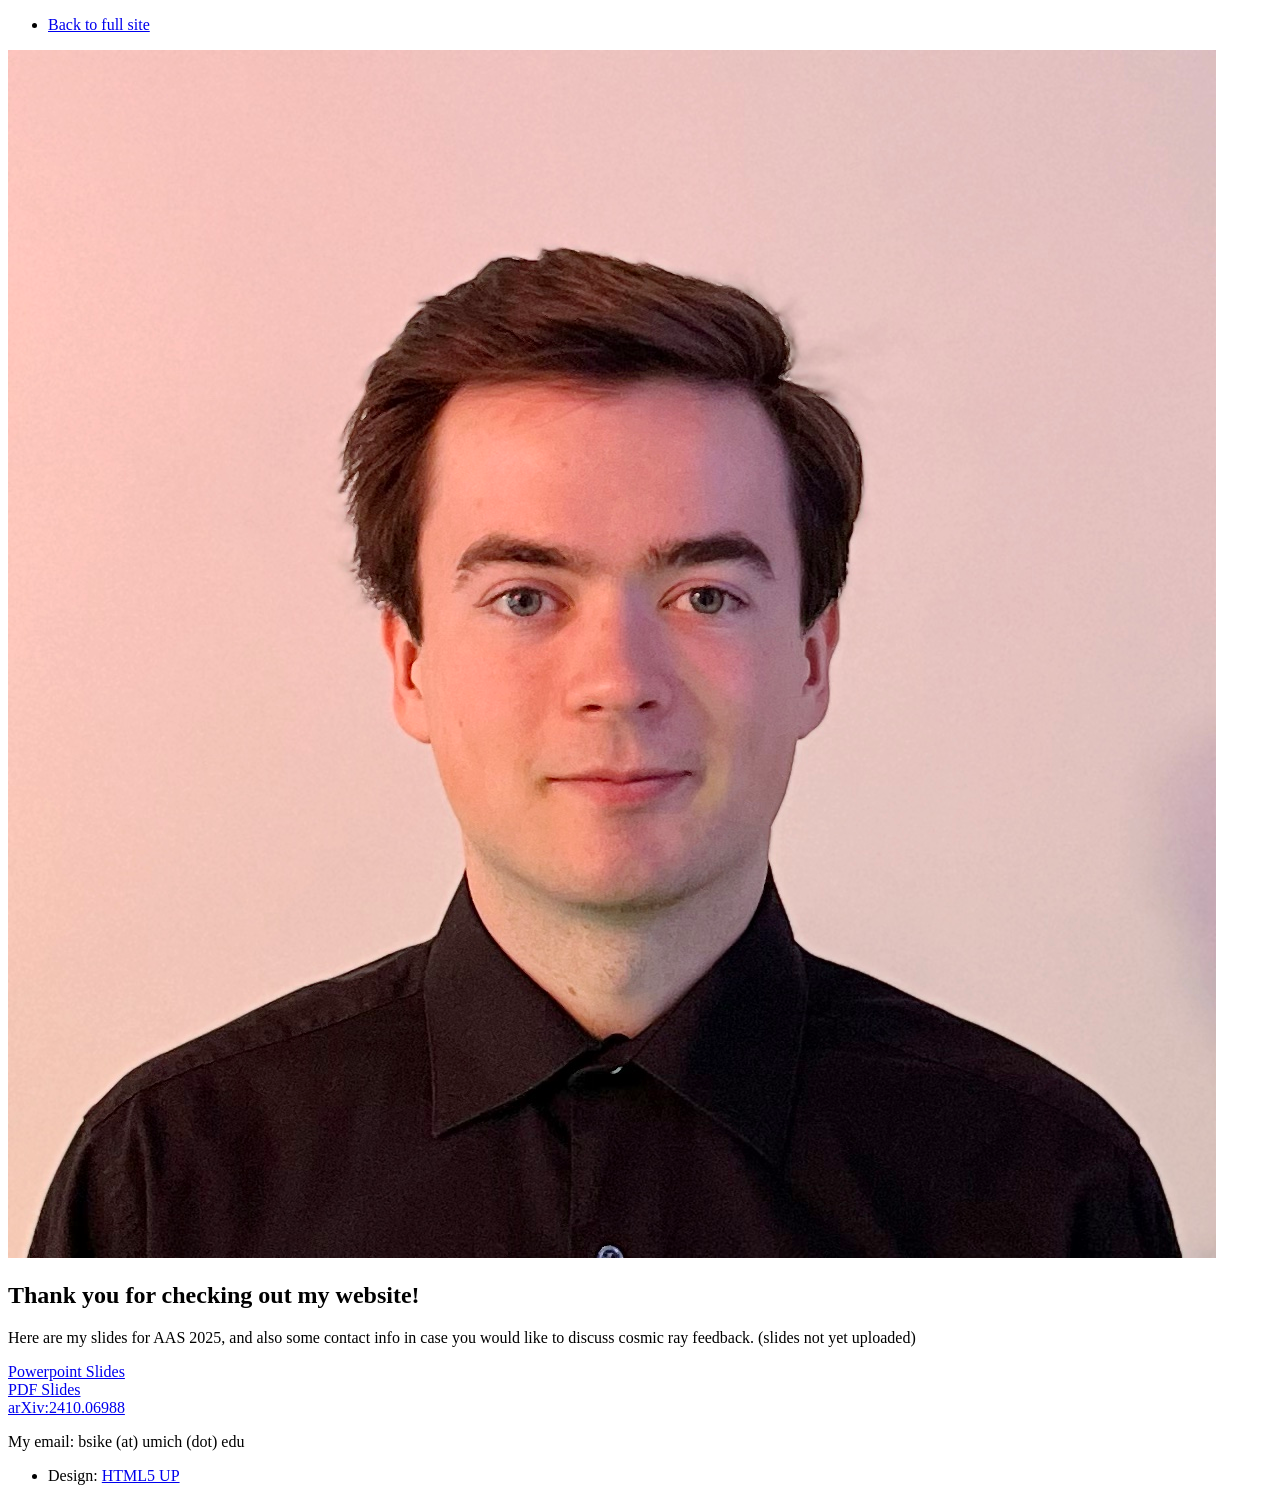
==== aas2025/index.html @ dfea4cd9 "Add conference pages" ====
<!DOCTYPE HTML>
<!--
	Miniport by HTML5 UP
	html5up.net | @ajlkn
	Free for personal and commercial use under the CCA 3.0 license (html5up.net/license)
-->
<html>
	<head>
		<title>Brandon Sike AAS 2025</title>
		<meta charset="utf-8" />
		<meta name="viewport" content="width=device-width, initial-scale=1, user-scalable=no" />
		<link rel="stylesheet" href="../assets/css/main.css" />
	</head>
	<body class="is-preload">

		<!-- Nav -->
			<nav id="nav">
				<ul class="container">
					<li><a href="../index.html">Back to full site</a></li>
				</ul>
			</nav>

		

		<!-- Main Bit -->
			<article id="mainbit" class="wrapper style2">				
				<div class="container">
					<div class="row">
						<div class="col-4 col-5-large col-12-medium">
							<span class="image fit"><img src="../images/head_shot.jpg" alt="Me." /></span>
						</div>
						<div class="col-8 col-7-large col-12-medium">
								<header>
									<h2>Thank you for checking out my website!</h2>
									<p>
										Here are my slides for AAS 2025, and also some 
										contact info in case you would like to discuss 
										cosmic ray feedback. (slides not yet uploaded)</p>
								</header>
								<a href="sike_tmex2025_slides.pptx">Powerpoint Slides</a>
								<br>
								<a href="sike_tmex2025_slides.pdf">PDF Slides</a>
								<br>
								<a href="https://arxiv.org/abs/2410.06988">arXiv:2410.06988</a>
								<br>
								<p>My email: bsike (at) umich (dot) edu</p>
							</div>
						</div>
					</div>
				</div>
			</article>

		<!-- Contact -->
<!--
			<article id="contact" class="wrapper style4">
				<div class="container medium">
					<header>
						<h2>Have me make stuff for you.</h2>
						<p>Ornare nulla proin odio consequat sapien vestibulum ipsum.</p>
					</header>
					<div class="row">
						<div class="col-12">
							<form method="post" action="#">
								<div class="row">
									<div class="col-6 col-12-small">
										<input type="text" name="name" id="name" placeholder="Name" />
									</div>
									<div class="col-6 col-12-small">
										<input type="text" name="email" id="email" placeholder="Email" />
									</div>
									<div class="col-12">
										<input type="text" name="subject" id="subject" placeholder="Subject" />
									</div>
									<div class="col-12">
										<textarea name="message" id="message" placeholder="Message"></textarea>
									</div>
									<div class="col-12">
										<ul class="actions">
											<li><input type="submit" value="Send Message" /></li>
											<li><input type="reset" value="Clear Form" class="alt" /></li>
										</ul>
									</div>
								</div>
							</form>
						</div>
						<div class="col-12">
							<hr />
							<h3>Find me on ...</h3>
							<ul class="social">
								<li><a href="#" class="icon brands fa-twitter"><span class="label">Twitter</span></a></li>
								<li><a href="#" class="icon brands fa-facebook-f"><span class="label">Facebook</span></a></li>
								<li><a href="#" class="icon brands fa-dribbble"><span class="label">Dribbble</span></a></li>
								<li><a href="#" class="icon brands fa-linkedin-in"><span class="label">LinkedIn</span></a></li>
								<li><a href="#" class="icon brands fa-tumblr"><span class="label">Tumblr</span></a></li>
								<li><a href="#" class="icon brands fa-google-plus"><span class="label">Google+</span></a></li>
								<li><a href="#" class="icon brands fa-github"><span class="label">Github</span></a></li>
								<!- -
								<li><a href="#" class="icon solid fa-rss"><span>RSS</span></a></li>
								<li><a href="#" class="icon brands fa-instagram"><span>Instagram</span></a></li>
								<li><a href="#" class="icon brands fa-foursquare"><span>Foursquare</span></a></li>
								<li><a href="#" class="icon brands fa-skype"><span>Skype</span></a></li>
								<li><a href="#" class="icon brands fa-soundcloud"><span>Soundcloud</span></a></li>
								<li><a href="#" class="icon brands fa-youtube"><span>YouTube</span></a></li>
								<li><a href="#" class="icon brands fa-blogger"><span>Blogger</span></a></li>
								<li><a href="#" class="icon brands fa-flickr"><span>Flickr</span></a></li>
								<li><a href="#" class="icon brands fa-vimeo"><span>Vimeo</span></a></li>
								- ->
							</ul>
							<hr />
						</div>
					</div>
				</div>
			</article>
-->
	<footer>
		<ul id="copyright">
			<!--<li>&copy; Brandon Sike. All rights reserved.</li>-->
			<li>Design: <a href="http://html5up.net">HTML5 UP</a></li>
		</ul>
	</footer>
		<!-- Scripts -->
			<script src="../assets/js/jquery.min.js"></script>
			<script src="../assets/js/jquery.scrolly.min.js"></script>
			<script src="../assets/js/browser.min.js"></script>
			<script src="../assets/js/breakpoints.min.js"></script>
			<script src="../assets/js/util.js"></script>
			<script src="../assets/js/main.js"></script>

	</body>
</html>
---- assets/css/main.css ----
@import url("https://fonts.googleapis.com/css?family=Open+Sans:300,300italic,600,600italic,700");
@import url("fontawesome-all.min.css");

/*
	Miniport by HTML5 UP
	html5up.net | @ajlkn
	Free for personal and commercial use under the CCA 3.0 license (html5up.net/license)
*/

html, body, div, span, applet, object,
iframe, h1, h2, h3, h4, h5, h6, p, blockquote,
pre, a, abbr, acronym, address, big, cite,
code, del, dfn, em, img, ins, kbd, q, s, samp,
small, strike, strong, sub, sup, tt, var, b,
u, i, center, dl, dt, dd, ol, ul, li, fieldset,
form, label, legend, table, caption, tbody,
tfoot, thead, tr, th, td, article, aside,
canvas, details, embed, figure, figcaption,
footer, header, hgroup, menu, nav, output, ruby,
section, summary, time, mark, audio, video {
	margin: 0;
	padding: 0;
	border: 0;
	font-size: 100%;
	font: inherit;
	vertical-align: baseline;}

article, aside, details, figcaption, figure,
footer, header, hgroup, menu, nav, section {
	display: block;}

body {
	line-height: 1;
}

ol, ul {
	list-style: none;
}

blockquote, q {
	quotes: none;
}

	blockquote:before, blockquote:after, q:before, q:after {
		content: '';
		content: none;
	}

table {
	border-collapse: collapse;
	border-spacing: 0;
}

body {
	-webkit-text-size-adjust: none;
}

mark {
	background-color: transparent;
	color: inherit;
}

input::-moz-focus-inner {
	border: 0;
	padding: 0;
}

input, select, textarea {
	-moz-appearance: none;
	-webkit-appearance: none;
	-ms-appearance: none;
	appearance: none;
}

/* Basic */

	html {
		box-sizing: border-box;
	}

	*, *:before, *:after {
		box-sizing: inherit;
	}

	body {
		padding-top: 3.5em;
	}

		body.is-preload *, body.is-preload *:before, body.is-preload *:after {
			-moz-animation: none !important;
			-webkit-animation: none !important;
			-ms-animation: none !important;
			animation: none !important;
			-moz-transition: none !important;
			-webkit-transition: none !important;
			-ms-transition: none !important;
			transition: none !important;
		}

	body, input, textarea, select {
		font-family: 'Open Sans', sans-serif;
		line-height: 1.85em;
		color: #888;
		font-weight: 300;
		font-size: 13pt;
	}

	a {
		-moz-transition: color .2s ease-in-out;
		-webkit-transition: color .2s ease-in-out;
		-ms-transition: color .2s ease-in-out;
		transition: color .2s ease-in-out;
		color: #43B3E0;
		text-decoration: underline;
	}

		a:hover {
			color: #43bff0 !important;
		}

		a img {
			border: 0;
		}

	b, strong {
		font-weight: 600;
		color: #3e3e3e;
	}

	i, em {
		font-style: italic;
	}

	sub {
		position: relative;
		top: 0.5em;
		font-size: 0.8em;
	}

	sup {
		position: relative;
		top: -0.5em;
		font-size: 0.8em;
	}

	blockquote {
		border-left: solid 0.75em #eee;
		padding: 1em 0 1em 1.5em;
		font-style: italic;
	}

	h1, h2, h3, h4, h5, h6 {
		color: #3e3e3e;
		margin: 0 0 0.75em 0;
	}

	h1 a, h2 a, h3 a, h4 a, h5 a, h6 a {
		text-decoration: none;
		color: inherit;
	}

	h2, h3, h4, h5, h6 {
		font-weight: 700;
	}

	h1 {
		font-size: 3.25em;
		letter-spacing: -0.025em;
		font-weight: 300;
	}

		h1 strong {
			font-weight: 700;
		}

	h2 {
		font-size: 2em;
		letter-spacing: -0.015em;
	}

	h3 {
		font-size: 1.5em;
		letter-spacing: -0.015em;
	}

	em, i {
		font-style: italic;
	}

	br.clear {
		clear: both;
	}

	hr {
		border: 0;
		border-top: solid 1px #444;
		border-top-color: rgba(0, 0, 0, 0.35);
		box-shadow: 0px 1px 0px 0px rgba(255, 255, 255, 0.1);
		height: 1px;
		margin: 3em 0;
	}

	p, ul, ol, dl, table {
		margin-bottom: 2em;
	}

	header {
		margin: 0 0 3em 0;
	}

		header > p {
			font-size: 1.25em;
			margin: 0;
		}

	footer {
		margin: 3em 0 0 0;
	}

		footer > p {
			font-size: 1.25em;
		}

/* Container */

	.container {
		margin: 0 auto;
		max-width: calc(100% - 50px);
		width: 1200px;
	}

		.container.medium {
			width: 900px;
		}

		@media screen and (max-width: 1680px) {

			.container {
				width: 1200px;
			}

				.container.medium {
					width: 900px;
				}

		}

		@media screen and (max-width: 1280px) {

			.container {
				width: 960px;
			}

				.container.medium {
					width: 720px;
				}

		}

		@media screen and (max-width: 980px) {

			.container {
				width: 100%;
			}

				.container.medium {
					width: 75%;
				}

		}

		@media screen and (max-width: 736px) {

			.container {
				width: 100%;
				max-width: calc(100% - 30px);
			}

				.container.medium {
					width: 100%;
				}

		}

/* Row */

	.row {
		display: flex;
		flex-wrap: wrap;
		box-sizing: border-box;
		align-items: stretch;
	}

		.row > * {
			box-sizing: border-box;
		}

		.row.gtr-uniform > * > :last-child {
			margin-bottom: 0;
		}

		.row.aln-left {
			justify-content: flex-start;
		}

		.row.aln-center {
			justify-content: center;
		}

		.row.aln-right {
			justify-content: flex-end;
		}

		.row.aln-top {
			align-items: flex-start;
		}

		.row.aln-middle {
			align-items: center;
		}

		.row.aln-bottom {
			align-items: flex-end;
		}

		.row > .imp {
			order: -1;
		}

		.row > .col-1 {
			width: 8.33333%;
		}

		.row > .off-1 {
			margin-left: 8.33333%;
		}

		.row > .col-2 {
			width: 16.66667%;
		}

		.row > .off-2 {
			margin-left: 16.66667%;
		}

		.row > .col-3 {
			width: 25%;
		}

		.row > .off-3 {
			margin-left: 25%;
		}

		.row > .col-4 {
			width: 33.33333%;
		}

		.row > .off-4 {
			margin-left: 33.33333%;
		}

		.row > .col-5 {
			width: 41.66667%;
		}

		.row > .off-5 {
			margin-left: 41.66667%;
		}

		.row > .col-6 {
			width: 50%;
		}

		.row > .off-6 {
			margin-left: 50%;
		}

		.row > .col-7 {
			width: 58.33333%;
		}

		.row > .off-7 {
			margin-left: 58.33333%;
		}

		.row > .col-8 {
			width: 66.66667%;
		}

		.row > .off-8 {
			margin-left: 66.66667%;
		}

		.row > .col-9 {
			width: 75%;
		}

		.row > .off-9 {
			margin-left: 75%;
		}

		.row > .col-10 {
			width: 83.33333%;
		}

		.row > .off-10 {
			margin-left: 83.33333%;
		}

		.row > .col-11 {
			width: 91.66667%;
		}

		.row > .off-11 {
			margin-left: 91.66667%;
		}

		.row > .col-12 {
			width: 100%;
		}

		.row > .off-12 {
			margin-left: 100%;
		}

		.row.gtr-0 {
			margin-top: 0px;
			margin-left: 0px;
		}

			.row.gtr-0 > * {
				padding: 0px 0 0 0px;
			}

			.row.gtr-0.gtr-uniform {
				margin-top: 0px;
			}

				.row.gtr-0.gtr-uniform > * {
					padding-top: 0px;
				}

		.row.gtr-25 {
			margin-top: -6.25px;
			margin-left: -6.25px;
		}

			.row.gtr-25 > * {
				padding: 6.25px 0 0 6.25px;
			}

			.row.gtr-25.gtr-uniform {
				margin-top: -6.25px;
			}

				.row.gtr-25.gtr-uniform > * {
					padding-top: 6.25px;
				}

		.row.gtr-50 {
			margin-top: -12.5px;
			margin-left: -12.5px;
		}

			.row.gtr-50 > * {
				padding: 12.5px 0 0 12.5px;
			}

			.row.gtr-50.gtr-uniform {
				margin-top: -12.5px;
			}

				.row.gtr-50.gtr-uniform > * {
					padding-top: 12.5px;
				}

		.row {
			margin-top: -25px;
			margin-left: -25px;
		}

			.row > * {
				padding: 25px 0 0 25px;
			}

			.row.gtr-uniform {
				margin-top: -25px;
			}

				.row.gtr-uniform > * {
					padding-top: 25px;
				}

		.row.gtr-150 {
			margin-top: -37.5px;
			margin-left: -37.5px;
		}

			.row.gtr-150 > * {
				padding: 37.5px 0 0 37.5px;
			}

			.row.gtr-150.gtr-uniform {
				margin-top: -37.5px;
			}

				.row.gtr-150.gtr-uniform > * {
					padding-top: 37.5px;
				}

		.row.gtr-200 {
			margin-top: -50px;
			margin-left: -50px;
		}

			.row.gtr-200 > * {
				padding: 50px 0 0 50px;
			}

			.row.gtr-200.gtr-uniform {
				margin-top: -50px;
			}

				.row.gtr-200.gtr-uniform > * {
					padding-top: 50px;
				}

		@media screen and (max-width: 1680px) {

			.row {
				display: flex;
				flex-wrap: wrap;
				box-sizing: border-box;
				align-items: stretch;
			}

				.row > * {
					box-sizing: border-box;
				}

				.row.gtr-uniform > * > :last-child {
					margin-bottom: 0;
				}

				.row.aln-left {
					justify-content: flex-start;
				}

				.row.aln-center {
					justify-content: center;
				}

				.row.aln-right {
					justify-content: flex-end;
				}

				.row.aln-top {
					align-items: flex-start;
				}

				.row.aln-middle {
					align-items: center;
				}

				.row.aln-bottom {
					align-items: flex-end;
				}

				.row > .imp-xlarge {
					order: -1;
				}

				.row > .col-1-xlarge {
					width: 8.33333%;
				}

				.row > .off-1-xlarge {
					margin-left: 8.33333%;
				}

				.row > .col-2-xlarge {
					width: 16.66667%;
				}

				.row > .off-2-xlarge {
					margin-left: 16.66667%;
				}

				.row > .col-3-xlarge {
					width: 25%;
				}

				.row > .off-3-xlarge {
					margin-left: 25%;
				}

				.row > .col-4-xlarge {
					width: 33.33333%;
				}

				.row > .off-4-xlarge {
					margin-left: 33.33333%;
				}

				.row > .col-5-xlarge {
					width: 41.66667%;
				}

				.row > .off-5-xlarge {
					margin-left: 41.66667%;
				}

				.row > .col-6-xlarge {
					width: 50%;
				}

				.row > .off-6-xlarge {
					margin-left: 50%;
				}

				.row > .col-7-xlarge {
					width: 58.33333%;
				}

				.row > .off-7-xlarge {
					margin-left: 58.33333%;
				}

				.row > .col-8-xlarge {
					width: 66.66667%;
				}

				.row > .off-8-xlarge {
					margin-left: 66.66667%;
				}

				.row > .col-9-xlarge {
					width: 75%;
				}

				.row > .off-9-xlarge {
					margin-left: 75%;
				}

				.row > .col-10-xlarge {
					width: 83.33333%;
				}

				.row > .off-10-xlarge {
					margin-left: 83.33333%;
				}

				.row > .col-11-xlarge {
					width: 91.66667%;
				}

				.row > .off-11-xlarge {
					margin-left: 91.66667%;
				}

				.row > .col-12-xlarge {
					width: 100%;
				}

				.row > .off-12-xlarge {
					margin-left: 100%;
				}

				.row.gtr-0 {
					margin-top: 0px;
					margin-left: 0px;
				}

					.row.gtr-0 > * {
						padding: 0px 0 0 0px;
					}

					.row.gtr-0.gtr-uniform {
						margin-top: 0px;
					}

						.row.gtr-0.gtr-uniform > * {
							padding-top: 0px;
						}

				.row.gtr-25 {
					margin-top: -6.25px;
					margin-left: -6.25px;
				}

					.row.gtr-25 > * {
						padding: 6.25px 0 0 6.25px;
					}

					.row.gtr-25.gtr-uniform {
						margin-top: -6.25px;
					}

						.row.gtr-25.gtr-uniform > * {
							padding-top: 6.25px;
						}

				.row.gtr-50 {
					margin-top: -12.5px;
					margin-left: -12.5px;
				}

					.row.gtr-50 > * {
						padding: 12.5px 0 0 12.5px;
					}

					.row.gtr-50.gtr-uniform {
						margin-top: -12.5px;
					}

						.row.gtr-50.gtr-uniform > * {
							padding-top: 12.5px;
						}

				.row {
					margin-top: -25px;
					margin-left: -25px;
				}

					.row > * {
						padding: 25px 0 0 25px;
					}

					.row.gtr-uniform {
						margin-top: -25px;
					}

						.row.gtr-uniform > * {
							padding-top: 25px;
						}

				.row.gtr-150 {
					margin-top: -37.5px;
					margin-left: -37.5px;
				}

					.row.gtr-150 > * {
						padding: 37.5px 0 0 37.5px;
					}

					.row.gtr-150.gtr-uniform {
						margin-top: -37.5px;
					}

						.row.gtr-150.gtr-uniform > * {
							padding-top: 37.5px;
						}

				.row.gtr-200 {
					margin-top: -50px;
					margin-left: -50px;
				}

					.row.gtr-200 > * {
						padding: 50px 0 0 50px;
					}

					.row.gtr-200.gtr-uniform {
						margin-top: -50px;
					}

						.row.gtr-200.gtr-uniform > * {
							padding-top: 50px;
						}

		}

		@media screen and (max-width: 1280px) {

			.row {
				display: flex;
				flex-wrap: wrap;
				box-sizing: border-box;
				align-items: stretch;
			}

				.row > * {
					box-sizing: border-box;
				}

				.row.gtr-uniform > * > :last-child {
					margin-bottom: 0;
				}

				.row.aln-left {
					justify-content: flex-start;
				}

				.row.aln-center {
					justify-content: center;
				}

				.row.aln-right {
					justify-content: flex-end;
				}

				.row.aln-top {
					align-items: flex-start;
				}

				.row.aln-middle {
					align-items: center;
				}

				.row.aln-bottom {
					align-items: flex-end;
				}

				.row > .imp-large {
					order: -1;
				}

				.row > .col-1-large {
					width: 8.33333%;
				}

				.row > .off-1-large {
					margin-left: 8.33333%;
				}

				.row > .col-2-large {
					width: 16.66667%;
				}

				.row > .off-2-large {
					margin-left: 16.66667%;
				}

				.row > .col-3-large {
					width: 25%;
				}

				.row > .off-3-large {
					margin-left: 25%;
				}

				.row > .col-4-large {
					width: 33.33333%;
				}

				.row > .off-4-large {
					margin-left: 33.33333%;
				}

				.row > .col-5-large {
					width: 41.66667%;
				}

				.row > .off-5-large {
					margin-left: 41.66667%;
				}

				.row > .col-6-large {
					width: 50%;
				}

				.row > .off-6-large {
					margin-left: 50%;
				}

				.row > .col-7-large {
					width: 58.33333%;
				}

				.row > .off-7-large {
					margin-left: 58.33333%;
				}

				.row > .col-8-large {
					width: 66.66667%;
				}

				.row > .off-8-large {
					margin-left: 66.66667%;
				}

				.row > .col-9-large {
					width: 75%;
				}

				.row > .off-9-large {
					margin-left: 75%;
				}

				.row > .col-10-large {
					width: 83.33333%;
				}

				.row > .off-10-large {
					margin-left: 83.33333%;
				}

				.row > .col-11-large {
					width: 91.66667%;
				}

				.row > .off-11-large {
					margin-left: 91.66667%;
				}

				.row > .col-12-large {
					width: 100%;
				}

				.row > .off-12-large {
					margin-left: 100%;
				}

				.row.gtr-0 {
					margin-top: 0px;
					margin-left: 0px;
				}

					.row.gtr-0 > * {
						padding: 0px 0 0 0px;
					}

					.row.gtr-0.gtr-uniform {
						margin-top: 0px;
					}

						.row.gtr-0.gtr-uniform > * {
							padding-top: 0px;
						}

				.row.gtr-25 {
					margin-top: -6.25px;
					margin-left: -6.25px;
				}

					.row.gtr-25 > * {
						padding: 6.25px 0 0 6.25px;
					}

					.row.gtr-25.gtr-uniform {
						margin-top: -6.25px;
					}

						.row.gtr-25.gtr-uniform > * {
							padding-top: 6.25px;
						}

				.row.gtr-50 {
					margin-top: -12.5px;
					margin-left: -12.5px;
				}

					.row.gtr-50 > * {
						padding: 12.5px 0 0 12.5px;
					}

					.row.gtr-50.gtr-uniform {
						margin-top: -12.5px;
					}

						.row.gtr-50.gtr-uniform > * {
							padding-top: 12.5px;
						}

				.row {
					margin-top: -25px;
					margin-left: -25px;
				}

					.row > * {
						padding: 25px 0 0 25px;
					}

					.row.gtr-uniform {
						margin-top: -25px;
					}

						.row.gtr-uniform > * {
							padding-top: 25px;
						}

				.row.gtr-150 {
					margin-top: -37.5px;
					margin-left: -37.5px;
				}

					.row.gtr-150 > * {
						padding: 37.5px 0 0 37.5px;
					}

					.row.gtr-150.gtr-uniform {
						margin-top: -37.5px;
					}

						.row.gtr-150.gtr-uniform > * {
							padding-top: 37.5px;
						}

				.row.gtr-200 {
					margin-top: -50px;
					margin-left: -50px;
				}

					.row.gtr-200 > * {
						padding: 50px 0 0 50px;
					}

					.row.gtr-200.gtr-uniform {
						margin-top: -50px;
					}

						.row.gtr-200.gtr-uniform > * {
							padding-top: 50px;
						}

		}

		@media screen and (max-width: 980px) {

			.row {
				display: flex;
				flex-wrap: wrap;
				box-sizing: border-box;
				align-items: stretch;
			}

				.row > * {
					box-sizing: border-box;
				}

				.row.gtr-uniform > * > :last-child {
					margin-bottom: 0;
				}

				.row.aln-left {
					justify-content: flex-start;
				}

				.row.aln-center {
					justify-content: center;
				}

				.row.aln-right {
					justify-content: flex-end;
				}

				.row.aln-top {
					align-items: flex-start;
				}

				.row.aln-middle {
					align-items: center;
				}

				.row.aln-bottom {
					align-items: flex-end;
				}

				.row > .imp-medium {
					order: -1;
				}

				.row > .col-1-medium {
					width: 8.33333%;
				}

				.row > .off-1-medium {
					margin-left: 8.33333%;
				}

				.row > .col-2-medium {
					width: 16.66667%;
				}

				.row > .off-2-medium {
					margin-left: 16.66667%;
				}

				.row > .col-3-medium {
					width: 25%;
				}

				.row > .off-3-medium {
					margin-left: 25%;
				}

				.row > .col-4-medium {
					width: 33.33333%;
				}

				.row > .off-4-medium {
					margin-left: 33.33333%;
				}

				.row > .col-5-medium {
					width: 41.66667%;
				}

				.row > .off-5-medium {
					margin-left: 41.66667%;
				}

				.row > .col-6-medium {
					width: 50%;
				}

				.row > .off-6-medium {
					margin-left: 50%;
				}

				.row > .col-7-medium {
					width: 58.33333%;
				}

				.row > .off-7-medium {
					margin-left: 58.33333%;
				}

				.row > .col-8-medium {
					width: 66.66667%;
				}

				.row > .off-8-medium {
					margin-left: 66.66667%;
				}

				.row > .col-9-medium {
					width: 75%;
				}

				.row > .off-9-medium {
					margin-left: 75%;
				}

				.row > .col-10-medium {
					width: 83.33333%;
				}

				.row > .off-10-medium {
					margin-left: 83.33333%;
				}

				.row > .col-11-medium {
					width: 91.66667%;
				}

				.row > .off-11-medium {
					margin-left: 91.66667%;
				}

				.row > .col-12-medium {
					width: 100%;
				}

				.row > .off-12-medium {
					margin-left: 100%;
				}

				.row.gtr-0 {
					margin-top: 0px;
					margin-left: 0px;
				}

					.row.gtr-0 > * {
						padding: 0px 0 0 0px;
					}

					.row.gtr-0.gtr-uniform {
						margin-top: 0px;
					}

						.row.gtr-0.gtr-uniform > * {
							padding-top: 0px;
						}

				.row.gtr-25 {
					margin-top: -6.25px;
					margin-left: -6.25px;
				}

					.row.gtr-25 > * {
						padding: 6.25px 0 0 6.25px;
					}

					.row.gtr-25.gtr-uniform {
						margin-top: -6.25px;
					}

						.row.gtr-25.gtr-uniform > * {
							padding-top: 6.25px;
						}

				.row.gtr-50 {
					margin-top: -12.5px;
					margin-left: -12.5px;
				}

					.row.gtr-50 > * {
						padding: 12.5px 0 0 12.5px;
					}

					.row.gtr-50.gtr-uniform {
						margin-top: -12.5px;
					}

						.row.gtr-50.gtr-uniform > * {
							padding-top: 12.5px;
						}

				.row {
					margin-top: -25px;
					margin-left: -25px;
				}

					.row > * {
						padding: 25px 0 0 25px;
					}

					.row.gtr-uniform {
						margin-top: -25px;
					}

						.row.gtr-uniform > * {
							padding-top: 25px;
						}

				.row.gtr-150 {
					margin-top: -37.5px;
					margin-left: -37.5px;
				}

					.row.gtr-150 > * {
						padding: 37.5px 0 0 37.5px;
					}

					.row.gtr-150.gtr-uniform {
						margin-top: -37.5px;
					}

						.row.gtr-150.gtr-uniform > * {
							padding-top: 37.5px;
						}

				.row.gtr-200 {
					margin-top: -50px;
					margin-left: -50px;
				}

					.row.gtr-200 > * {
						padding: 50px 0 0 50px;
					}

					.row.gtr-200.gtr-uniform {
						margin-top: -50px;
					}

						.row.gtr-200.gtr-uniform > * {
							padding-top: 50px;
						}

		}

		@media screen and (max-width: 736px) {

			.row {
				display: flex;
				flex-wrap: wrap;
				box-sizing: border-box;
				align-items: stretch;
			}

				.row > * {
					box-sizing: border-box;
				}

				.row.gtr-uniform > * > :last-child {
					margin-bottom: 0;
				}

				.row.aln-left {
					justify-content: flex-start;
				}

				.row.aln-center {
					justify-content: center;
				}

				.row.aln-right {
					justify-content: flex-end;
				}

				.row.aln-top {
					align-items: flex-start;
				}

				.row.aln-middle {
					align-items: center;
				}

				.row.aln-bottom {
					align-items: flex-end;
				}

				.row > .imp-small {
					order: -1;
				}

				.row > .col-1-small {
					width: 8.33333%;
				}

				.row > .off-1-small {
					margin-left: 8.33333%;
				}

				.row > .col-2-small {
					width: 16.66667%;
				}

				.row > .off-2-small {
					margin-left: 16.66667%;
				}

				.row > .col-3-small {
					width: 25%;
				}

				.row > .off-3-small {
					margin-left: 25%;
				}

				.row > .col-4-small {
					width: 33.33333%;
				}

				.row > .off-4-small {
					margin-left: 33.33333%;
				}

				.row > .col-5-small {
					width: 41.66667%;
				}

				.row > .off-5-small {
					margin-left: 41.66667%;
				}

				.row > .col-6-small {
					width: 50%;
				}

				.row > .off-6-small {
					margin-left: 50%;
				}

				.row > .col-7-small {
					width: 58.33333%;
				}

				.row > .off-7-small {
					margin-left: 58.33333%;
				}

				.row > .col-8-small {
					width: 66.66667%;
				}

				.row > .off-8-small {
					margin-left: 66.66667%;
				}

				.row > .col-9-small {
					width: 75%;
				}

				.row > .off-9-small {
					margin-left: 75%;
				}

				.row > .col-10-small {
					width: 83.33333%;
				}

				.row > .off-10-small {
					margin-left: 83.33333%;
				}

				.row > .col-11-small {
					width: 91.66667%;
				}

				.row > .off-11-small {
					margin-left: 91.66667%;
				}

				.row > .col-12-small {
					width: 100%;
				}

				.row > .off-12-small {
					margin-left: 100%;
				}

				.row.gtr-0 {
					margin-top: 0px;
					margin-left: 0px;
				}

					.row.gtr-0 > * {
						padding: 0px 0 0 0px;
					}

					.row.gtr-0.gtr-uniform {
						margin-top: 0px;
					}

						.row.gtr-0.gtr-uniform > * {
							padding-top: 0px;
						}

				.row.gtr-25 {
					margin-top: -3.75px;
					margin-left: -3.75px;
				}

					.row.gtr-25 > * {
						padding: 3.75px 0 0 3.75px;
					}

					.row.gtr-25.gtr-uniform {
						margin-top: -3.75px;
					}

						.row.gtr-25.gtr-uniform > * {
							padding-top: 3.75px;
						}

				.row.gtr-50 {
					margin-top: -7.5px;
					margin-left: -7.5px;
				}

					.row.gtr-50 > * {
						padding: 7.5px 0 0 7.5px;
					}

					.row.gtr-50.gtr-uniform {
						margin-top: -7.5px;
					}

						.row.gtr-50.gtr-uniform > * {
							padding-top: 7.5px;
						}

				.row {
					margin-top: -15px;
					margin-left: -15px;
				}

					.row > * {
						padding: 15px 0 0 15px;
					}

					.row.gtr-uniform {
						margin-top: -15px;
					}

						.row.gtr-uniform > * {
							padding-top: 15px;
						}

				.row.gtr-150 {
					margin-top: -22.5px;
					margin-left: -22.5px;
				}

					.row.gtr-150 > * {
						padding: 22.5px 0 0 22.5px;
					}

					.row.gtr-150.gtr-uniform {
						margin-top: -22.5px;
					}

						.row.gtr-150.gtr-uniform > * {
							padding-top: 22.5px;
						}

				.row.gtr-200 {
					margin-top: -30px;
					margin-left: -30px;
				}

					.row.gtr-200 > * {
						padding: 30px 0 0 30px;
					}

					.row.gtr-200.gtr-uniform {
						margin-top: -30px;
					}

						.row.gtr-200.gtr-uniform > * {
							padding-top: 30px;
						}

		}

/* Form */

	form label {
		color: #3e3e3e;
		font-weight: 700;
		display: block;
		margin: 0 0 0.5em 0;
	}

	form input[type=text],
	form input[type=email],
	form input[type=password],
	form select,
	form textarea {
		-moz-transition: background .2s ease-in-out, box-shadow .2s ease-in-out;
		-webkit-transition: background .2s ease-in-out, box-shadow .2s ease-in-out;
		-ms-transition: background .2s ease-in-out, box-shadow .2s ease-in-out;
		transition: background .2s ease-in-out, box-shadow .2s ease-in-out;
		-webkit-appearance: none;
		display: block;
		border: 0;
		padding: 0.75em;
		font-size: 1em;
		border-radius: 8px;
		border: solid 1px #ddd;
		background: #fff;
		color: #bbb;
		box-shadow: inset 0px 2px 3px 1px rgba(0, 0, 0, 0.05), 0px 1px 0px 0px rgba(255, 255, 255, 0.025);
		width: 100%;
	}

		form input[type=text]:focus,
		form input[type=email]:focus,
		form input[type=password]:focus,
		form select:focus,
		form textarea:focus {
			background: #fafafa;
			box-shadow: inset 0px 2px 5px 0px rgba(0, 0, 0, 0.05), 0px 1px 0px 0px rgba(255, 255, 255, 0.025), inset 0px 0px 2px 1px #43bff0;
		}

	form textarea {
		height: 15em;
	}

	form .actions:last-child {
		margin-bottom: 0;
	}

	form ::-webkit-input-placeholder {
		color: #555 !important;
	}

	form :-moz-placeholder {
		color: #555 !important;
	}

	form ::-moz-placeholder {
		color: #555 !important;
	}

	form :-ms-input-placeholder {
		color: #555 !important;
	}

	form ::-moz-focus-inner {
		border: 0;
	}

/* Tables */

	table {
		width: 100%;
	}

		table.default {
			width: 100%;
		}

			table.default tr {
				border-top: solid 1px #eee;
			}

				table.default tr:first-child {
					border-top: 0;
				}

			table.default td {
				padding: 0.5em 1em 0.5em 1em;
			}

			table.default th {
				text-align: left;
				padding: 0.5em 1em 0.5em 1em;
				font-weight: 600;
				margin: 0 0 1em 0;
			}

			table.default thead {
				background: #4f4f4f;
				color: #fff;
			}

/* Section/Article */

	section, article {
		margin-bottom: 3em;
	}

	section > :last-child,
	article > :last-child,
	section:last-child,
	article:last-child {
		margin-bottom: 0;
	}

/* Image */

	.image {
		display: inline-block;
		position: relative;
	}

		.image img {
			display: block;
			width: 100%;
		}

		.image.fit {
			display: block;
			width: 100%;
		}

		.image.featured {
			display: block;
			width: 100%;
			margin: 0 0 2em 0;
		}

		.image.left {
			float: left;
			margin: 0 2em 2em 0;
		}

		.image.centered {
			display: block;
			margin: 0 0 2em 0;
		}

			.image.centered img {
				margin: 0 auto;
				width: auto;
			}

/* Button */

	input[type="button"],
	input[type="submit"],
	input[type="reset"],
	button,
	.button {
		background-image: url("images/bg.png"), -moz-linear-gradient(top, rgba(0, 0, 0, 0), rgba(0, 0, 0, 0.2));
		background-image: url("images/bg.png"), -webkit-linear-gradient(top, rgba(0, 0, 0, 0), rgba(0, 0, 0, 0.2));
		background-image: url("images/bg.png"), -ms-linear-gradient(top, rgba(0, 0, 0, 0), rgba(0, 0, 0, 0.2));
		background-image: url("images/bg.png"), linear-gradient(top, rgba(0, 0, 0, 0), rgba(0, 0, 0, 0.2));
		-moz-transition: background-color .2s ease-in-out;
		-webkit-transition: background-color .2s ease-in-out;
		-ms-transition: background-color .2s ease-in-out;
		transition: background-color .2s ease-in-out;
		-webkit-appearance: none;
		position: relative;
		display: inline-block;
		color: #fff !important;
		text-decoration: none;
		font-weight: 700;
		border: 0;
		outline: 0;
		cursor: pointer;
		border-radius: 8px;
		text-shadow: -1px -1px 0.5px rgba(0, 0, 0, 0.5);
		overflow: hidden;
		box-shadow: inset 0px 0px 0px 1px rgba(0, 0, 0, 0.5), inset 0px 2px 1px 0px rgba(255, 255, 255, 0.75);
		background-color: #43B3E0;
		padding: 1em 2.35em 1em 2.35em;
		font-size: 1.1em;
		max-width: 24em;
	}

		input[type="button"]:hover,
		input[type="submit"]:hover,
		input[type="reset"]:hover,
		button:hover,
		.button:hover {
			background-color: #43bff0;
			color: #fff !important;
		}

		input[type="button"]:active,
		input[type="submit"]:active,
		input[type="reset"]:active,
		button:active,
		.button:active {
			background-color: #3BA8D3;
			top: 1px;
		}

		input[type="button"].large,
		input[type="submit"].large,
		input[type="reset"].large,
		button.large,
		.button.large {
			font-size: 1.5em;
			letter-spacing: -0.025em;
		}

		input[type="button"].alt,
		input[type="submit"].alt,
		input[type="reset"].alt,
		button.alt,
		.button.alt {
			background-color: #444;
			box-shadow: inset 0px 0px 0px 1px #242424, inset 0px 2px 1px 0px rgba(255, 255, 255, 0.2);
		}

			input[type="button"].alt:hover,
			input[type="submit"].alt:hover,
			input[type="reset"].alt:hover,
			button.alt:hover,
			.button.alt:hover {
				background-color: #4f4f4f;
				color: #fff !important;
			}

			input[type="button"].alt:active,
			input[type="submit"].alt:active,
			input[type="reset"].alt:active,
			button.alt:active,
			.button.alt:active {
				background-color: #3f3f3f;
			}

/* List */

	ul {
		list-style: disc;
		padding-left: 1em;
	}

		ul li {
			padding-left: 0.5em;
		}

	ol {
		list-style: decimal;
		padding-left: 1.25em;
	}

		ol li {
			padding-left: 0.25em;
		}

/* Social */

	ul.social {
		cursor: default;
		margin: 0;
		list-style: none;
		padding-left: 0;
	}

		ul.social li {
			position: relative;
			display: inline-block;
			margin: 0.25em;
			top: 0;
			padding-left: 0;
		}

			ul.social li a {
				-moz-transition: top .2s ease-in-out;
				-webkit-transition: top .2s ease-in-out;
				-ms-transition: top .2s ease-in-out;
				transition: top .2s ease-in-out;
				display: block;
				width: 48px;
				height: 48px;
				border-radius: 6px;
				top: 0;
				position: relative;
			}

				ul.social li a:before {
					background-image: url("images/bg.png"), -moz-linear-gradient(top, rgba(0, 0, 0, 0), rgba(0, 0, 0, 0.2));
					background-image: url("images/bg.png"), -webkit-linear-gradient(top, rgba(0, 0, 0, 0), rgba(0, 0, 0, 0.2));
					background-image: url("images/bg.png"), -ms-linear-gradient(top, rgba(0, 0, 0, 0), rgba(0, 0, 0, 0.2));
					background-image: url("images/bg.png"), linear-gradient(top, rgba(0, 0, 0, 0), rgba(0, 0, 0, 0.2));
					-moz-transition: background-color .2s ease-in-out;
					-webkit-transition: background-color .2s ease-in-out;
					-ms-transition: background-color .2s ease-in-out;
					transition: background-color .2s ease-in-out;
					background-color: #444;
					border-radius: 6px;
					box-shadow: inset 0px 0px 0px 1px #282828, inset 0px 2px 1px 0px rgba(255, 255, 255, 0.1);
					color: #2E2E2E !important;
					display: block;
					font-size: 26px;
					height: 48px;
					line-height: 48px;
					text-align: center;
					outline: 0;
					overflow: hidden;
					text-shadow: 1px 1px 0px rgba(255, 255, 255, 0.1);
					width: 48px;
				}

				ul.social li a.fa-twitter {
					background-color: #2DAAE4;
				}

				ul.social li a.fa-facebook-f {
					background-color: #3C5A98;
				}

				ul.social li a.fa-dribbble {
					background-color: #C4376B;
				}

				ul.social li a.fa-linkedin-in {
					background-color: #006599;
				}

				ul.social li a.fa-tumblr {
					background-color: #51718A;
				}

				ul.social li a.fa-google-plus {
					background-color: #DA2713;
				}

				ul.social li a.fa-github {
					background-color: #FAFAFA;
				}

				ul.social li a.fa-rss {
					background-color: #F2600B;
				}

				ul.social li a.fa-instagram {
					background-color: #E0D7C8;
				}

				ul.social li a.fa-foursquare {
					background-color: #39A3D4;
				}

				ul.social li a.fa-skype {
					background-color: #10BEF1;
				}

				ul.social li a.fa-soundcloud {
					background-color: #FE5419;
				}

				ul.social li a.fa-youtube {
					background-color: #BF2E25;
				}

				ul.social li a.fa-blogger {
					background-color: #FF6501;
				}

				ul.social li a.fa-flickr {
					background-color: #0062DB;
				}

				ul.social li a.fa-vimeo {
					background-color: #4C8AB0;
				}

				ul.social li a:hover {
					top: -5px;
				}

					ul.social li a:hover:before {
						background-color: transparent;
					}

/* Actions */

	ul.actions {
		list-style: none;
		padding-left: 0;
	}

		ul.actions li {
			display: inline-block;
			margin: 0 0 0 1em;
			padding-left: 0;
		}

			ul.actions li:first-child {
				margin-left: 0;
			}

/* Box */

	.box {
		background: #fff;
		box-shadow: inset 0px 0px 0px 1px rgba(0, 0, 0, 0.15), 0px 2px 3px 0px rgba(0, 0, 0, 0.1);
		text-align: center;
		padding: 2em;
	}

		.box.style1 {
			padding: 3em 2em 3.5em 2em;
		}

			.box.style1 h3 {
				margin-bottom: 0.5em;
			}

		.box.style2 h3 {
			margin-bottom: 0.25em;
		}

		.box.style2 .image {
			position: relative;
			left: 2em;
			top: 2em;
			margin: -4em 0 4em -4em;
			width: auto;
		}

/* Icons */

	.icon {
		text-decoration: none;
		text-decoration: none;
	}

		.icon:before {
			-moz-osx-font-smoothing: grayscale;
			-webkit-font-smoothing: antialiased;
			display: inline-block;
			font-style: normal;
			font-variant: normal;
			text-rendering: auto;
			line-height: 1;
			text-transform: none !important;
			font-family: 'Font Awesome 5 Free';
			font-weight: 400;
		}

		.icon:before {
			font-size: 1.25em;
		}

		.icon > .label {
			display: none;
		}

		.icon.solid:before {
			font-weight: 900;
		}

		.icon.brands:before {
			font-family: 'Font Awesome 5 Brands';
		}

		.icon.featured {
			color: #EA8A95;
			display: block;
			margin: 0 0 1.5em 0;
			cursor: default;
		}

			.icon.featured:before {
				font-size: 6em;
			}

/* Wrappers */

	.wrapper {
		background-image: url("images/bg.png");
		box-shadow: inset 0px 1px 0px 0px rgba(0, 0, 0, 0.05), inset 0px 2px 3px 0px rgba(0, 0, 0, 0.1);
		padding: 8em 0 8em 0;
		text-align: center;
	}

		.wrapper.style1 {
			background-image: none;
			background-color: #fff;
		}

		.wrapper.style2 {
			background-color: #fafafa;
			text-shadow: 1px 1px 0px #fff;
		}

		.wrapper.style3 {
			background-color: #f4f4f4;
			text-shadow: 1px 1px 0px #fff;
		}

		.wrapper.style4 {
			background-color: #303030;
			color: #999;
			text-shadow: -1px -1px 0px #181818;
		}

			.wrapper.style4 h1, .wrapper.style4 h2, .wrapper.style4 h3, .wrapper.style4 h4, .wrapper.style4 h5, .wrapper.style4 h6 {
				color: #fff;
			}

			.wrapper.style4 form input[type=text],
			.wrapper.style4 form input[type=password],
			.wrapper.style4 form select,
			.wrapper.style4 form textarea {
				border: none;
				background: #282828;
			}

				.wrapper.style4 form input[type=text]:focus,
				.wrapper.style4 form input[type=password]:focus,
				.wrapper.style4 form select:focus,
				.wrapper.style4 form textarea:focus {
					background: #252525;
				}

/* Nav */

	#nav {
		background-color: #282828;
		text-align: center;
		position: fixed;
		left: 0;
		top: 0;
		width: 100%;
		z-index: 10000;
		cursor: default;
		height: 3.5em;
		line-height: 3.5em;
	}

		#nav ul {
			margin-bottom: 0;
			list-style: none;
			padding-left: 0;
		}

		#nav li {
			display: inline-block;
			padding-left: 0;
		}

		#nav a {
			-moz-transition: background-color .2s ease-in-out;
			-webkit-transition: background-color .2s ease-in-out;
			-ms-transition: background-color .2s ease-in-out;
			transition: background-color .2s ease-in-out;
			position: relative;
			display: block;
			color: #fff;
			text-decoration: none;
			outline: 0;
			font-weight: 600;
			border-radius: 8px;
			color: #fff;
			height: 2.5em;
			line-height: 2.5em;
			padding: 0 1.25em;
		}

			#nav a:hover {
				color: #fff !important;
				background: #383838;
			}

			#nav a.active {
				background: #484848;
			}

				#nav a.active:before {
					content: '';
					display: block;
					position: absolute;
					bottom: -0.6em;
					left: 50%;
					margin-left: -0.75em;
					border-left: solid 0.75em transparent;
					border-right: solid 0.75em transparent;
					border-top: solid 0.6em #282828;
				}

/* Articles */

	body > article {
		margin-bottom: 0;
	}

	#top {
		padding: 10em 0 10em 0;
		text-align: left;
	}

		#top .image {
			border-radius: 100%;
			width: 20em;
			height: 20em;
			margin: 0;
		}

			#top .image img {
				border-radius: 100%;
			}

		#top h1 {
			margin-top: 0.35em;
		}

		#top p {
			font-size: 1.5em;
			line-height: 1.75em;
		}

			#top p a {
				color: inherit;
			}

	#contact footer {
		font-size: 0.9em;
	}

/* Copyright */

	#copyright {
		color: #666;
		font-size: 1em;
		line-height: 1em;
		list-style: none;
		padding-left: 0;
		margin-bottom: 0;
	}

		#copyright li {
			display: inline-block;
			border-left: solid 1px rgba(0, 0, 0, 0.5);
			box-shadow: -1px 0px 0px 0px rgba(255, 255, 255, 0.1);
			padding: 0 0 0 1em;
			margin: 0 0 0 1em;
		}

			#copyright li:first-child {
				border: 0;
				box-shadow: none;
				padding-left: 0;
				margin-left: 0;
			}

		#copyright a {
			-moz-transition: color .2s ease-in-out;
			-webkit-transition: color .2s ease-in-out;
			-ms-transition: color .2s ease-in-out;
			transition: color .2s ease-in-out;
			color: inherit;
		}

			#copyright a:hover {
				color: #777;
			}

/* Large */

	@media screen and (max-width: 1280px) {

		/* Basic */

			body {
				font-size: 11pt;
			}

			input, textarea, select {
				font-size: 11pt;
			}

			header {
				margin: 0 0 4em 0;
			}

		/* Wrappers */

			.wrapper {
				padding: 5em 0 5em 0;
				text-align: center;
			}

				.wrapper.style4 .row-special {
					margin: 2em 0 0 0;
					padding: 2em 0 2em 0;
				}

		/* Articles */

			#top {
				padding: 8em 0;
			}

				#top .image {
					width: 24em;
					height: 24em;
					margin: 0;
				}

	}

/* Medium */

	@media screen and (max-width: 980px) {

		/* Articles */

			#top {
				text-align: center;
				padding: 5em 0;
			}

				#top .image {
					margin: 0 auto 2em auto;
				}

	}

/* Small */

	@media screen and (max-width: 736px) {

		/* Basic */

			body {
				padding-top: 44px;
			}

			body, input, textarea, select {
				line-height: 1.75em;
				font-size: 10pt;
				letter-spacing: 0;
			}

			h1, h2, h3, h4, h5, h6 {
				font-size: 1.25em;
				margin: 0 0 0.4em 0;
			}

			h1 {
				font-size: 2.25em;
				line-height: 1.25em;
			}

			header {
				margin: 0 0 2em 0;
			}

				header > p {
					font-size: 1.25em;
				}

			footer {
				margin: 2.5em 0 0 0;
			}

				footer > p {
					font-size: 1.25em;
				}

			hr {
				margin: 1.5em 0 2em 0;
			}

		/* Section/Article */

			section, article {
				clear: both;
			}

		/* Button */

			input[type="button"],
			input[type="submit"],
			input[type="reset"],
			button,
			.button {
				text-align: center;
				font-size: 1.2em;
				width: 100%;
				padding: 1em 0 1em 0;
			}

				input[type="button"].large,
				input[type="submit"].large,
				input[type="reset"].large,
				button.large,
				.button.large {
					font-size: 1.2em;
					letter-spacing: 0;
				}

		/* Social */

			ul.social {
				padding: 1em 0.5em 0 0.5em;
			}

				ul.social li {
					margin: 0.5em 0.5em 0.5em 0.5em;
				}

					ul.social li a {
						top: 0 !important;
					}

						ul.social li a:before {
							background-color: transparent !important;
						}

		/* Actions */

			ul.actions {
				margin: 0;
			}

				ul.actions li {
					display: block;
					margin: 15px 0 0 0;
				}

					ul.actions li:first-child {
						margin-top: 0;
					}

		/* Box */

			.box {
				padding: 30px 20px 30px 20px;
				margin: 0 0 20px 0 !important;
			}

				.box h3 {
					margin-bottom: 0.25em;
				}

				.box .image.centered {
					margin-bottom: 1em;
				}

				.box .image.featured {
					position: relative;
					left: 20px;
					top: 20px;
					margin: -50px 0 50px -40px;
					width: auto;
				}

				.box.style1 {
					max-width: 32em;
					margin-left: auto !important;
					margin-right: auto !important;
				}

				.box.style2 {
					max-width: 32em;
					margin-left: auto !important;
					margin-right: auto !important;
				}

		/* Wrappers */

			.wrapper {
				padding: 3em 0;
				text-align: center;
			}

		/* Nav */

			#nav {
				height: 44px;
				line-height: 44px;
			}

				#nav a {
					padding: 0 0.75em;
					height: inherit;
					line-height: inherit;
					border-radius: 0;
				}

					#nav a:hover {
						background-color: transparent;
					}

		/* Articles */

			#top {
				padding: 3em 0;
			}

				#top .image {
					width: 15em;
					height: 15em;
					margin-bottom: 0;
				}

				#top p {
					font-size: 1em;
				}

			#contact footer {
				margin: 0;
			}

		/* Copyright */

			#copyright {
				font-size: 1em;
				margin: 0;
			}

				#copyright li {
					display: block;
					margin: 1em 0 0 0;
					padding: 0;
					box-shadow: none;
					border-left: 0;
				}

					#copyright li:first-child {
						margin-top: 0;
					}

	}
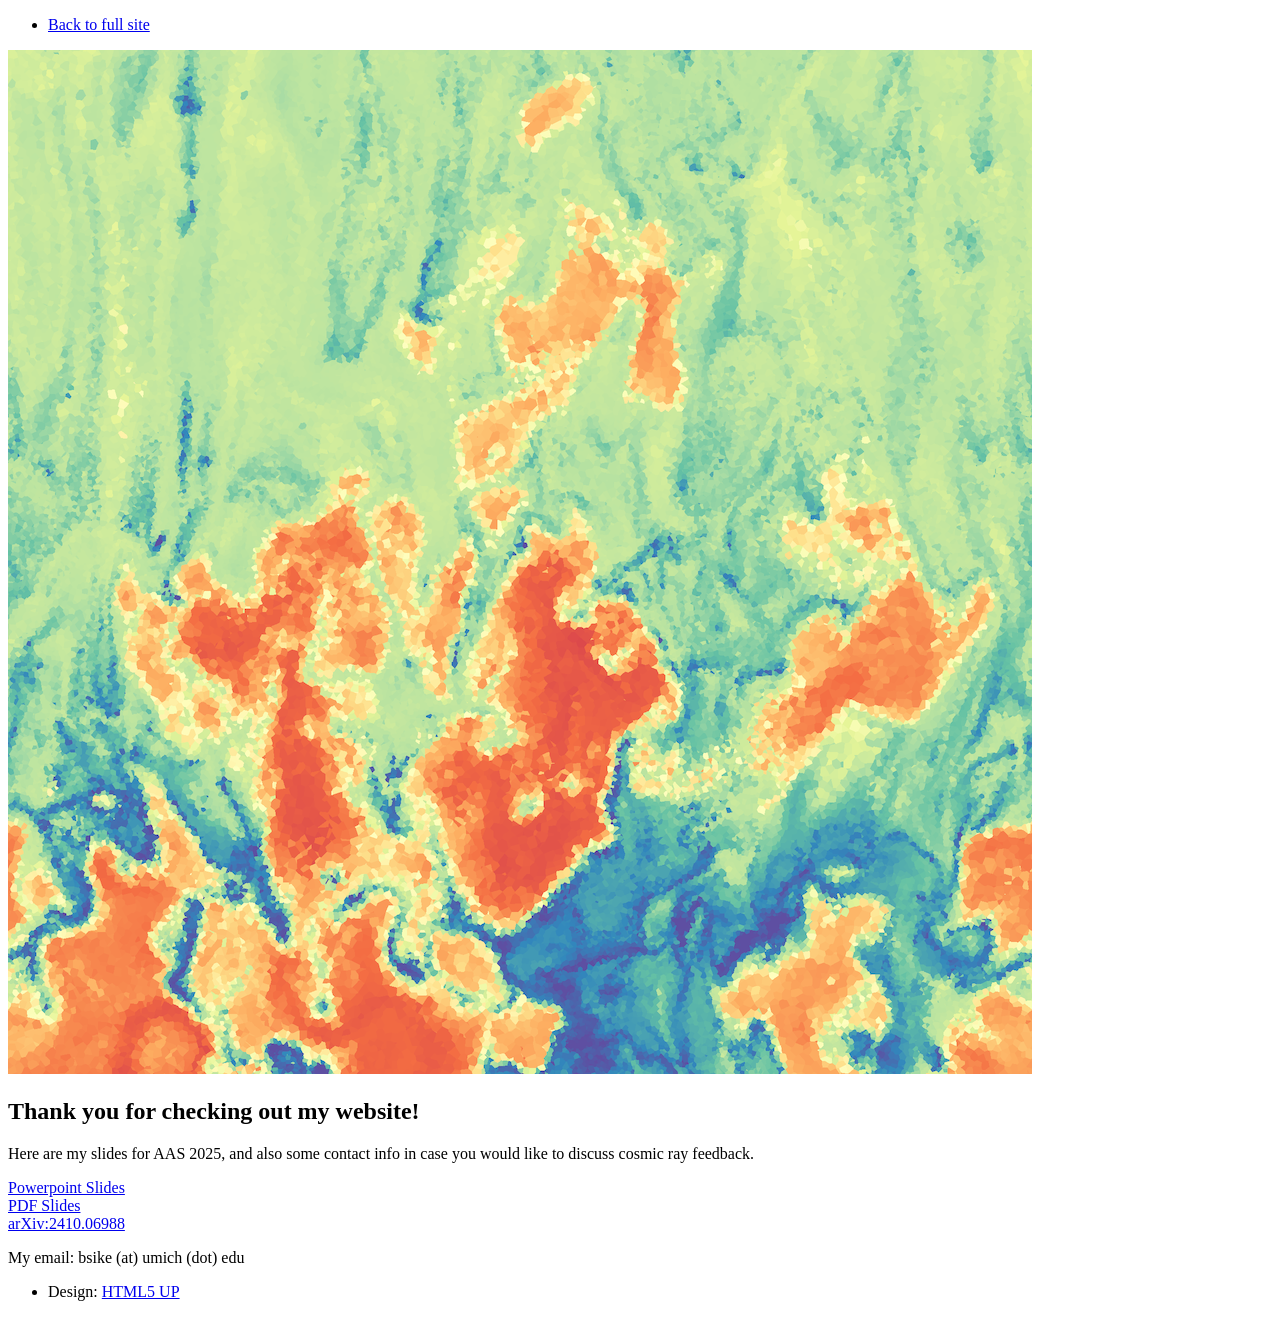
==== commit 03842856: "Add AAS 2025 slides." ====
--- a/aas2025/index.html
+++ b/aas2025/index.html
@@ -27,7 +27,7 @@
 				<div class="container">
 					<div class="row">
 						<div class="col-4 col-5-large col-12-medium">
-							<span class="image fit"><img src="../images/head_shot.jpg" alt="Me." /></span>
+							<span class="image fit"><img src="sim_image.png" alt="Simulation slice." /></span>
 						</div>
 						<div class="col-8 col-7-large col-12-medium">
 								<header>
@@ -35,11 +35,11 @@
 									<p>
 										Here are my slides for AAS 2025, and also some 
 										contact info in case you would like to discuss 
-										cosmic ray feedback. (slides not yet uploaded)</p>
+										cosmic ray feedback.</p>
 								</header>
-								<a href="sike_tmex2025_slides.pptx">Powerpoint Slides</a>
+								<a href="sike_aas_2025_ppt.pptx">Powerpoint Slides</a>
 								<br>
-								<a href="sike_tmex2025_slides.pdf">PDF Slides</a>
+								<a href="sike_aas_2025_pdf.pdf">PDF Slides</a>
 								<br>
 								<a href="https://arxiv.org/abs/2410.06988">arXiv:2410.06988</a>
 								<br>
